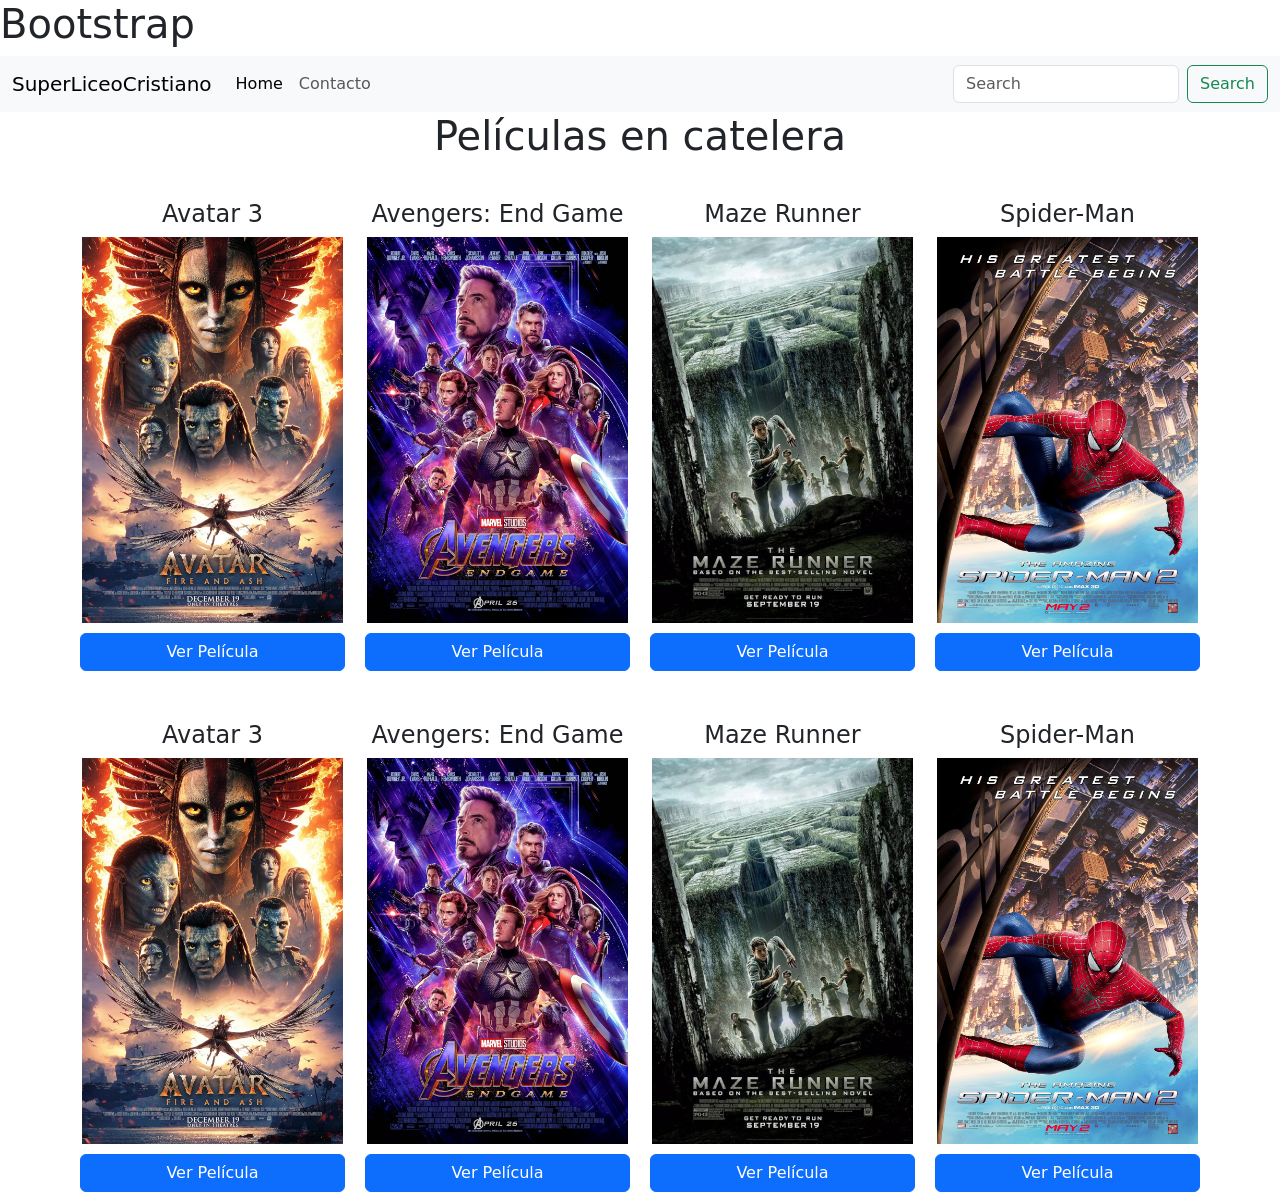
==== index.html @ 58bbf1cb "first commit" ====
<!DOCTYPE html>
<html lang="en">
<head>
    <meta charset="UTF-8">
    <meta name="viewport" content="width=device-width, initial-scale=1.0">
    <title>Bootstrap</title>
    <link href="https://cdn.jsdelivr.net/npm/bootstrap@5.3.8/dist/css/bootstrap.min.css" rel="stylesheet" integrity="sha384-sRIl4kxILFvY47J16cr9ZwB07vP4J8+LH7qKQnuqkuIAvNWLzeN8tE5YBujZqJLB" crossorigin="anonymous">
    <link rel="stylesheet" href="styles/peliculas.css">
</head>
<body>
    <h1>Bootstrap</h1>

    <!-- #region Menú de Navegación -->
    <nav class="navbar navbar-expand-lg bg-body-tertiary">
        <div class="container-fluid">
        <a class="navbar-brand" href="#">SuperLiceoCristiano</a>
        <button class="navbar-toggler" type="button" data-bs-toggle="collapse" data-bs-target="#navbarSupportedContent" aria-controls="navbarSupportedContent" aria-expanded="false" aria-label="Toggle navigation">
        <span class="navbar-toggler-icon"></span>
        </button>
        <div class="collapse navbar-collapse" id="navbarSupportedContent">
        <ul class="navbar-nav me-auto mb-2 mb-lg-0">
            <li class="nav-item">
            <a class="nav-link active" aria-current="page" href="#">Home</a>
            </li>
            <li class="nav-item">
            <a class="nav-link" href="#">Contacto</a>
            </li>
        </ul>
        <form class="d-flex" role="search">
            <input class="form-control me-2" type="search" placeholder="Search" aria-label="Search"/>
            <button class="btn btn-outline-success" type="submit">Search</button>
        </form>
        </div>
    </div>
    </nav>
    <!-- #endregion -->

    <!-- #region -->
    <h1 style="text-align: center;">Películas en catelera</h1>

    <div class="container text-center espaciadoFilas">
        <div class="row">
            <div class="col">
                <div class="row">
                    <h4>Avatar 3</h4>
                    <img src="image/Avatar.jpg" alt="">
                </div>
                <div class="row" style="padding: 10px;">
                    <button class="btn btn-primary">Ver Película</button>
                </div>
            </div>
        <div class="col">
            <div class="row">
                <h4>Avengers: End Game</h4>
                <img src="image/EndGame.jpg" alt="">
            </div>
            <div class="row" style="padding: 10px;">
                <button class="btn btn-primary">Ver Película</button>
            </div>
            </div>
        <div class="col">
            <div class="row">
                <h4>Maze Runner</h4 >
                <img src="image/MazeRunner.jpg" alt="">
            </div>
            <div class="row" style="padding: 10px;">
                <button class="btn btn-primary">Ver Película</button>
            </div>
            </div>
        <div class="col">
            <div class="row">
                <h4>Spider-Man</h4  >
                <img src="image/Spiderman.jpg" alt="">
            </div>
            <div class="row" style="padding: 10px;">
                <button class="btn btn-primary">Ver Película</button>
            </div>
        </div>
        </div>
    </div>

    <div class="container text-center espaciadoFilas">
        <div class="row">
            <div class="col">
                <div class="row">
                    <h4>Avatar 3</h4>
                    <img src="image/Avatar.jpg" alt="">
                </div>
                <div class="row" style="padding: 10px;">
                        <button class="btn btn-primary">Ver Película</button>
                    </a>
                </div>
            </div>
        <div class="col">
            <div class="row">
                <h4>Avengers: End Game</h4>
                <img src="image/EndGame.jpg" alt="">
            </div>
            <div class="row" style="padding: 10px;">
                <button class="btn btn-primary">Ver Película</button>
            </div>
            </div>
        <div class="col">
            <div class="row">
                <h4>Maze Runner</h4 >
                <img src="image/MazeRunner.jpg" alt="">
            </div>
            <div class="row" style="padding: 10px;">
                <button class="btn btn-primary">Ver Película</button>
            </div>
            </div>
        <div class="col">
            <div class="row">
                <h4>Spider-Man</h4  >
                <img src="image/Spiderman.jpg" alt="">
            </div>
            <div class="row" style="padding: 10px;">
                <button class="btn btn-primary">Ver Película</button>
            </div>
        </div>
        </div>
    </div>
    
    <!-- #endregion -->
</body>
</html>
---- styles/peliculas.css ----
img{
    width: 180px;
    height: 386px;
}

.espaciadoFilas
{
    margin-top: 40px;
}
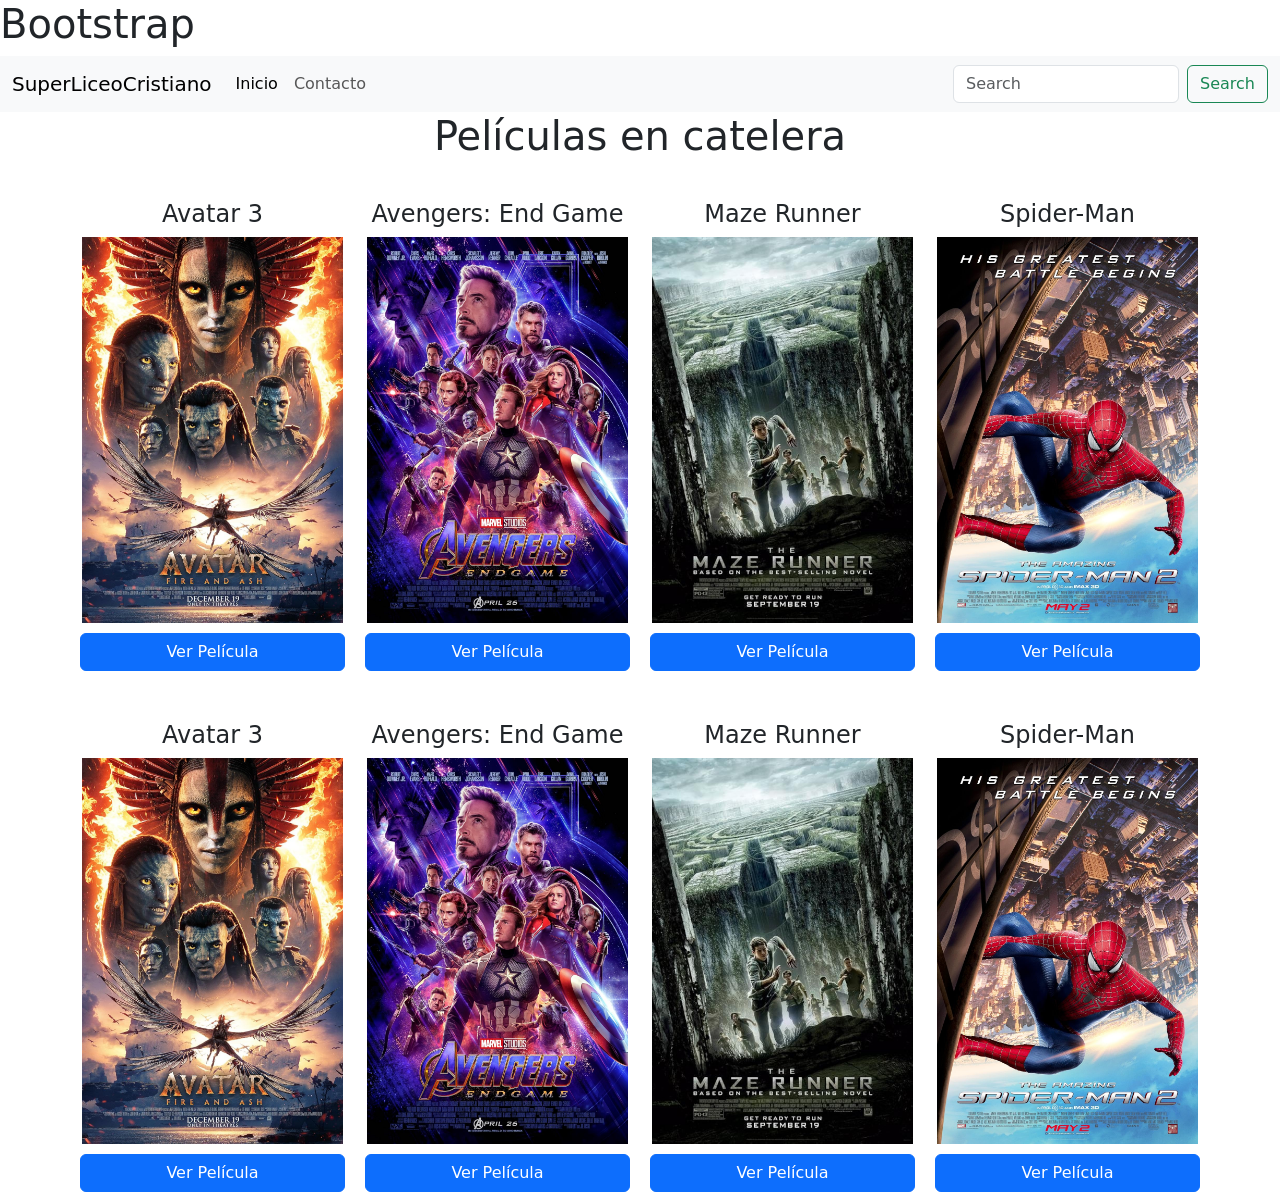
==== commit 5573c2cc: "Tarea-completa" ====
--- a/index.html
+++ b/index.html
@@ -20,7 +20,7 @@
         <div class="collapse navbar-collapse" id="navbarSupportedContent">
         <ul class="navbar-nav me-auto mb-2 mb-lg-0">
             <li class="nav-item">
-            <a class="nav-link active" aria-current="page" href="#">Home</a>
+            <a class="nav-link active" aria-current="page" href="index.html">Inicio</a>
             </li>
             <li class="nav-item">
             <a class="nav-link" href="#">Contacto</a>
@@ -46,7 +46,9 @@
                     <img src="image/Avatar.jpg" alt="">
                 </div>
                 <div class="row" style="padding: 10px;">
-                    <button class="btn btn-primary">Ver Película</button>
+                    <a href="resumen/avatar.html" class="btn btn-primary">
+                        Ver Película
+                    </a>
                 </div>
             </div>
         <div class="col">
@@ -55,7 +57,9 @@
                 <img src="image/EndGame.jpg" alt="">
             </div>
             <div class="row" style="padding: 10px;">
-                <button class="btn btn-primary">Ver Película</button>
+                <a href="resumen/pelicula1.html" class="btn btn-primary">
+                        Ver Película
+                </a>
             </div>
             </div>
         <div class="col">
@@ -64,7 +68,9 @@
                 <img src="image/MazeRunner.jpg" alt="">
             </div>
             <div class="row" style="padding: 10px;">
-                <button class="btn btn-primary">Ver Película</button>
+                <a href="resumen/pelicula2.html" class="btn btn-primary">
+                        Ver Película
+                </a>
             </div>
             </div>
         <div class="col">
@@ -73,7 +79,9 @@
                 <img src="image/Spiderman.jpg" alt="">
             </div>
             <div class="row" style="padding: 10px;">
-                <button class="btn btn-primary">Ver Película</button>
+                <a href="resumen/pelicula3.html" class="btn btn-primary">
+                        Ver Película
+                </a>
             </div>
         </div>
         </div>
